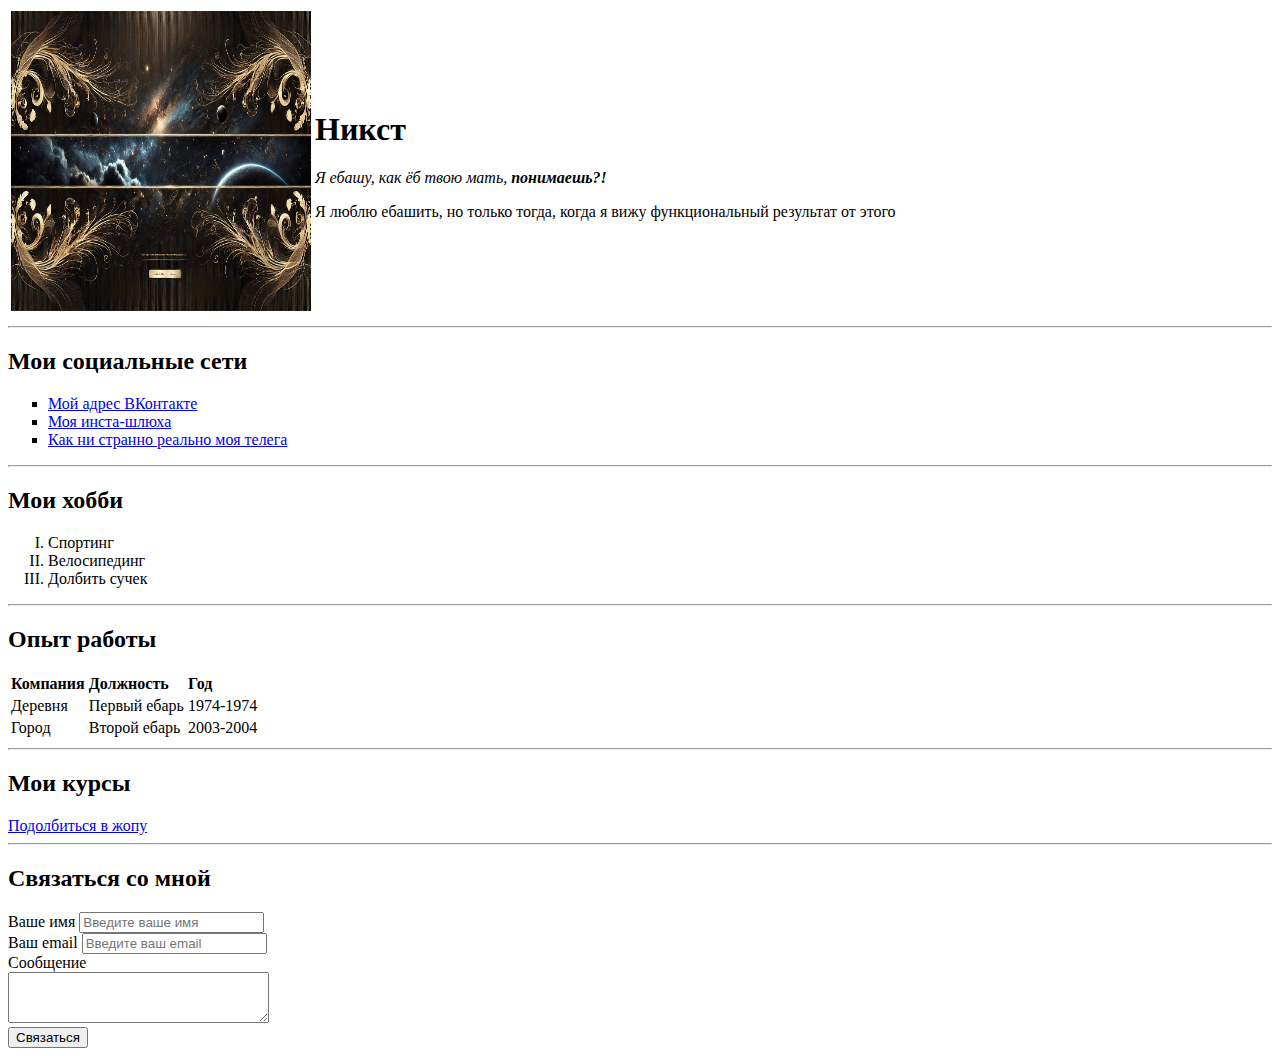
==== index.html @ 8267953f "Create html only SV" ====
<!DOCTYPE html>
<html lang="en">
  <head>
    <meta charset="UTF-8" />
    <title>Nixt CV</title>
  </head>
  <body>
    <table cellspasing="">
      <tr>
        <td>
          <img
            src="images/header.webp"
            width="300"
            height="300"
            alt="тут могла бы быть ваша реклама"
          />
        </td>
        <td>
          <h1>Никст</h1>
          <p>
            <em>Я ебашу, как ёб твою мать, <strong>понимаешь?!</strong></em>
          </p>
          <p>
            Я люблю ебашить, но только тогда, когда я вижу функциональный
            результат от этого
          </p>
        </td>
      </tr>
    </table>

    <hr />

    <h2>Мои социальные сети</h2>
    <ul type="square">
      <li>
        <a href="https://vk.com/id1241235" target="blank"
          >Мой адрес ВКонтакте</a
        >
      </li>
      <li>
        <a href="https://instagram.com/snezhanaV" target="blank"
          >Моя инста-шлюха</a
        >
      </li>
      <li>
        <a href="https://t.me/Nixt_100">Как ни странно реально моя телега</a>
      </li>
    </ul>

    <hr />

    <h2>Мои хобби</h2>
    <ol type="I">
      <li>Спортинг</li>
      <li>Велосипединг</li>
      <li>Долбить сучек</li>
    </ol>

    <hr />

    <h2>Опыт работы</h2>
    <table>
      <tr>
        <td><strong>Компания</strong></td>
        <td><strong>Должность</strong></td>
        <td><strong>Год</strong></td>
      </tr>
      <tr>
        <td>Деревня</td>
        <td>Первый ебарь</td>
        <td>1974-1974</td>
      </tr>
      <tr>
        <td>Город</td>
        <td>Второй ебарь</td>
        <td>2003-2004</td>
      </tr>
    </table>

    <hr />

    <h2>Мои курсы</h2>
    <a href="youtube.html" target="_blank">Подолбиться в жопу</a>

    <hr />

    <h2>Связаться со мной</h2>

    <form action="/">
      <label for="name">Ваше имя</label>
      <input type="text" id="name" placeholder="Введите ваше имя" />

      <br />

      <label for="email">Ваш email</label>
      <input type="email" id="email" placeholder="Введите ваш email" />

      <br />

      <label for="text">Сообщение</label>
      <br />
      <textarea id="text" rows="3" cols="30"></textarea>

      <br />

      <input type="submit" value="Связаться" name="" id="" />
    </form>
  </body>
</html>
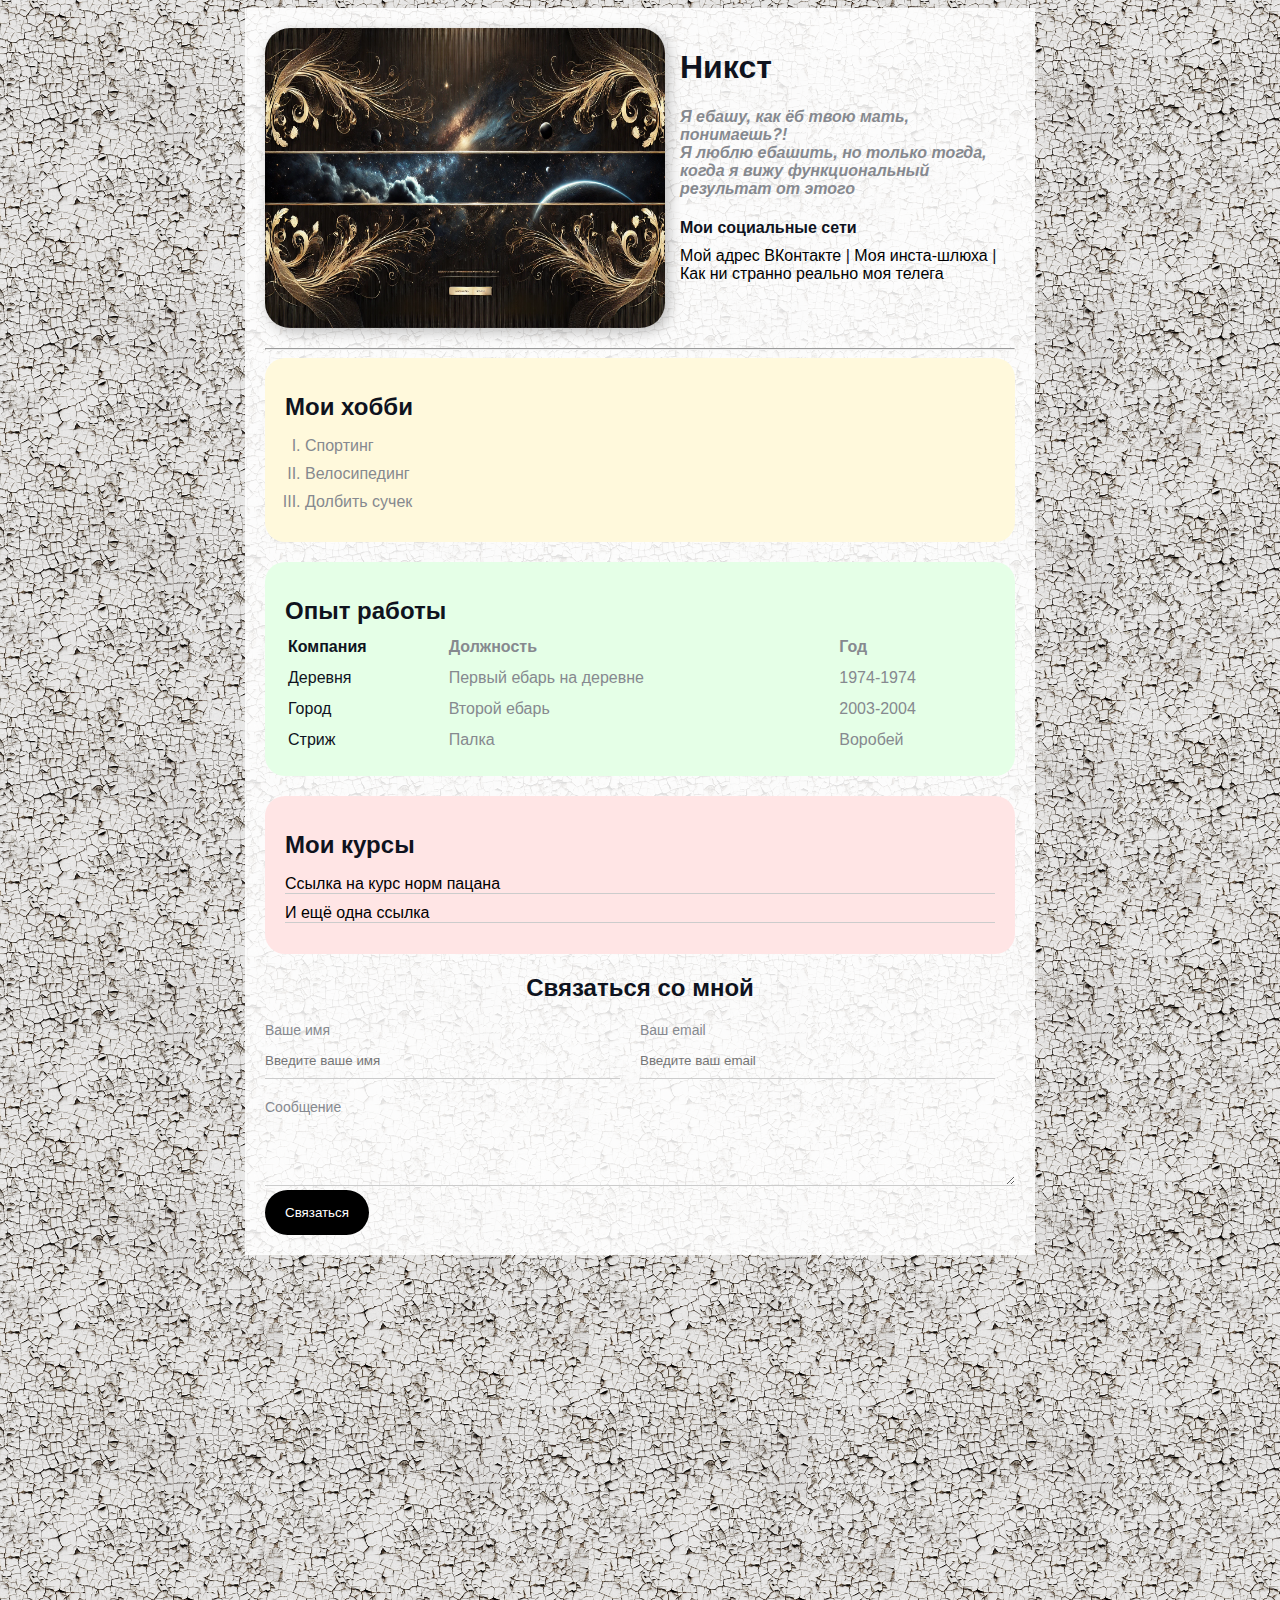
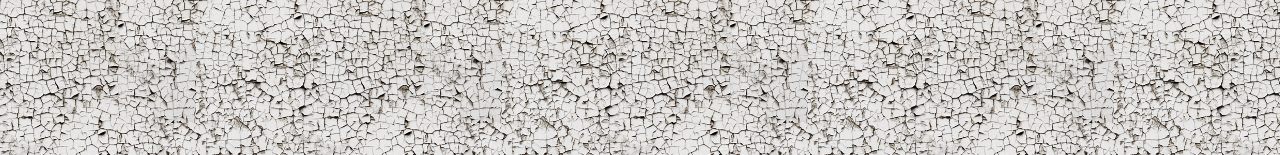
==== commit c0b0c714: "add css and image files" ====
--- a/index.html
+++ b/index.html
@@ -3,107 +3,128 @@
   <head>
     <meta charset="UTF-8" />
     <title>Nixt CV</title>
+    <link href="stiles.css" rel="stylesheet" />
   </head>
   <body>
-    <table cellspasing="">
-      <tr>
-        <td>
-          <img
-            src="images/header.webp"
-            width="300"
-            height="300"
-            alt="тут могла бы быть ваша реклама"
-          />
-        </td>
-        <td>
-          <h1>Никст</h1>
-          <p>
-            <em>Я ебашу, как ёб твою мать, <strong>понимаешь?!</strong></em>
-          </p>
+    <div class="container">
+      <div class="info">
+        <img
+          src="images/header.webp"
+          alt="тут могла бы быть ваша реклама"
+          class="avatar"
+        />
+
+        <div class="info-text">
+          <h1 class="white-text-with-border">Никст</h1>
+          <p>Я ебашу, как ёб твою мать, <strong>понимаешь?!</strong></p>
           <p>
             Я люблю ебашить, но только тогда, когда я вижу функциональный
             результат от этого
           </p>
-        </td>
-      </tr>
-    </table>
+          <h4>Мои социальные сети</h4>
 
-    <hr />
+          <a href="https://vk.com/id1241235" target="blank"
+            >Мой адрес ВКонтакте</a
+          >
+          |
+          <a href="https://instagram.com/snezhanaV" target="blank"
+            >Моя инста-шлюха</a
+          >
+          |
+          <a href="https://t.me/Nixt_100">Как ни странно реально моя телега</a>
+        </div>
+      </div>
 
-    <h2>Мои социальные сети</h2>
-    <ul type="square">
-      <li>
-        <a href="https://vk.com/id1241235" target="blank"
-          >Мой адрес ВКонтакте</a
-        >
-      </li>
-      <li>
-        <a href="https://instagram.com/snezhanaV" target="blank"
-          >Моя инста-шлюха</a
-        >
-      </li>
-      <li>
-        <a href="https://t.me/Nixt_100">Как ни странно реально моя телега</a>
-      </li>
-    </ul>
+      <hr />
 
-    <hr />
+      <div class="card bg-yellow">
+        <h2>Мои хобби</h2>
+        <ol class="list" type="I">
+          <li>Спортинг</li>
+          <li>Велосипединг</li>
+          <li>Долбить сучек</li>
+        </ol>
+      </div>
 
-    <h2>Мои хобби</h2>
-    <ol type="I">
-      <li>Спортинг</li>
-      <li>Велосипединг</li>
-      <li>Долбить сучек</li>
-    </ol>
+      <div class="card bg-green">
+        <h2>Опыт работы</h2>
+        <table class="table">
+          <tr>
+            <td><strong>Компания</strong></td>
+            <td><strong>Должность</strong></td>
+            <td><strong>Год</strong></td>
+          </tr>
+          <tr>
+            <td>Деревня</td>
+            <td>Первый ебарь на деревне</td>
+            <td>1974-1974</td>
+          </tr>
+          <tr>
+            <td>Город</td>
+            <td>Второй ебарь</td>
+            <td>2003-2004</td>
+          </tr>
+          <tr>
+            <td>Стриж</td>
+            <td>Палка</td>
+            <td>Воробей</td>
+          </tr>
+        </table>
+      </div>
 
-    <hr />
+      <div class="card bg-red">
+        <h2>Мои курсы</h2>
+        <ul class="link-list">
+          <li>
+            <a
+              href="https://www.youtube.com/watch?v=SpCUuyZZTp8"
+              target="_blank"
+              >Ссылка на курс норм пацана</a
+            >
+          </li>
+          <li>
+            <a href="https://www.youtube.com/watch?v=DOEtVdkKwcU&t=2297s"
+              >И ещё одна ссылка</a
+            >
+          </li>
+        </ul>
+      </div>
 
-    <h2>Опыт работы</h2>
-    <table>
-      <tr>
-        <td><strong>Компания</strong></td>
-        <td><strong>Должность</strong></td>
-        <td><strong>Год</strong></td>
-      </tr>
-      <tr>
-        <td>Деревня</td>
-        <td>Первый ебарь</td>
-        <td>1974-1974</td>
-      </tr>
-      <tr>
-        <td>Город</td>
-        <td>Второй ебарь</td>
-        <td>2003-2004</td>
-      </tr>
-    </table>
+      <div class="contact">
+        <h2>Связаться со мной</h2>
+        <form action="/">
+          <div class="row">
+            <div class="form-group">
+              <label for="name">Ваше имя</label>
+              <input type="text" id="name" placeholder="Введите ваше имя" />
+            </div>
 
-    <hr />
+            <div class="form-group">
+              <label for="email">Ваш email</label>
+              <input type="email" id="email" placeholder="Введите ваш email" />
+            </div>
+          </div>
 
-    <h2>Мои курсы</h2>
-    <a href="youtube.html" target="_blank">Подолбиться в жопу</a>
+          <div class="form-group">
+            <label for="text">Сообщение</label>
+            <textarea id="text" rows="3" cols="30"></textarea>
+          </div>
 
-    <hr />
+          <input
+            class="btn"
+            type="submit"
+            value="Связаться"
+            name=""
+            id=""
+            href="#"
+          />
+        </form>
+      </div>
 
-    <h2>Связаться со мной</h2>
-
-    <form action="/">
-      <label for="name">Ваше имя</label>
-      <input type="text" id="name" placeholder="Введите ваше имя" />
-
-      <br />
-
-      <label for="email">Ваш email</label>
-      <input type="email" id="email" placeholder="Введите ваш email" />
-
-      <br />
-
-      <label for="text">Сообщение</label>
-      <br />
-      <textarea id="text" rows="3" cols="30"></textarea>
-
-      <br />
-
-      <input type="submit" value="Связаться" name="" id="" />
-    </form>
+      <div class="position">
+        <div class="box"></div>
+      </div>
+    </div>
+    <div style="margin-bottom: 500px"></div>
   </body>
 </html>
--- a/stiles.css
+++ b/stiles.css
@@ -0,0 +1,236 @@
+/* * {
+  padding: 0;
+  margin: 0;
+} */
+
+body {
+  /* background-color: red; */
+  background-image: url(images/bg-font2.png);
+  background-repeat: repeat; /* Повторяет изображение */
+  background-size: auto; /* Оставляет оригинальный размер */
+
+  color: #0f131e;
+
+  font-size: 16px;
+  font-weight: normal;
+  font-family: sans-serif;
+
+  /* font: normal 16px sans-serif; */
+}
+
+a {
+  color: black;
+  text-decoration: none;
+}
+
+a:hover {
+  text-decoration: underline;
+}
+
+a:active {
+  color: blue;
+}
+
+a:visited {
+  color: grey;
+}
+
+.avatar {
+  width: 400px;
+  height: 300px;
+  border-radius: 25px;
+  box-shadow: 4px 4px 14px rgba(0, 0, 0, 0.25);
+}
+
+.info {
+  margin-bottom: 20px;
+  display: flex;
+}
+
+@media (max-width: 700px) {
+  .info {
+    text-align: center;
+    display: block;
+  }
+}
+
+.info p {
+  color: #86898f;
+  margin: 0;
+  font-style: italic;
+  font-weight: bold;
+  text-decoration: none;
+  /* text-transform: uppercase; */
+  /* letter-spacing: 5px; */
+  /* word-spacing: 5px; */
+}
+
+.info-text {
+  padding-left: 15px;
+}
+
+.info-text h4 {
+  margin-bottom: 10px;
+}
+
+/* .social {
+  background: green; */
+/* padding: 15px; */
+/* padding: 15px 40px; */
+/* padding: 15px 20px 25px 30px; */
+/* padding-top: 15px;
+  padding-right: 20px;
+  padding-bottom: 25px;
+  padding-left: 30px;
+  margin: 5px;
+
+  border: 5px solid red;
+  border-bottom-style: double;
+  border-top-width: 15px;
+  border-right-color: blue;
+} */
+
+.container {
+  background-color: #ffffffde;
+  max-width: 750px;
+  margin: auto;
+  padding: 20px;
+  padding-top: 30 px;
+}
+
+/* .box-model > div {
+  float: left;
+  background: black;
+  height: 200px;
+  border: 4px solid red;
+  width: 25%;
+  box-sizing: border-box;
+} */
+
+.bg-yellow {
+  background: #fff9dc;
+}
+
+.bg-green {
+  background: #e5ffe7;
+}
+
+.bg-red {
+  background: #ffe5e5;
+}
+
+.card {
+  padding: 15px 20px;
+  margin-bottom: 20px;
+  border-radius: 20px;
+}
+
+.card h2 {
+  margin-bottom: 10px;
+}
+
+.list {
+  padding: 0 20px;
+}
+
+.list li {
+  color: #86898f;
+  margin-bottom: 10px;
+}
+
+.table {
+  width: 100%;
+}
+
+.table td {
+  padding-bottom: 10px;
+}
+
+.table td:nth-child(2),
+.table td:nth-child(3) {
+  color: #86898f;
+}
+
+/* .table tr:nth-child(even) {
+  background-color: red;
+} */
+
+.link-list {
+  list-style: none;
+  padding: 0%;
+}
+
+.link-list li {
+  margin-bottom: 10px;
+  /* padding-bottom: 5px; */
+  border-bottom: 1px solid #ccc;
+}
+
+.contact h2 {
+  text-align: center;
+}
+
+.form-group label {
+  display: block;
+  font-size: 14px;
+  color: #86898f;
+}
+
+.form-group input,
+.form-group textarea {
+  width: 100%;
+  box-sizing: border-box;
+  border: none;
+  background: transparent;
+  border-bottom: 1px solid #ccc;
+  color: #000;
+  padding: 15px 0 10px;
+  outline: none;
+  font-family: inherit;
+}
+
+.row {
+  display: flex;
+  margin-bottom: 20px;
+}
+
+.row > .form-group {
+  width: 50%;
+  margin-right: 20px;
+}
+
+.row > .form-group:first-child {
+  margin-right: 20px;
+}
+
+.btn {
+  background-color: #000;
+  color: #fff;
+  padding: 15px 20px;
+  border: none;
+  font-family: inherit;
+  border-radius: 25px;
+  cursor: pointer;
+}
+
+.btn:hover {
+  opacity: 0.7;
+}
+
+/* .position {
+  position: relative;
+  border: 4px solid black;
+  margin-top: 40px;
+  padding: 20px;
+  height: 300px;
+}
+
+.box {
+  position: fixed;
+  top: 0;
+  right: 0;
+  /* top: 150px; */
+/* width: 50px;
+  height: 50px;
+  background: coral;
+} */
